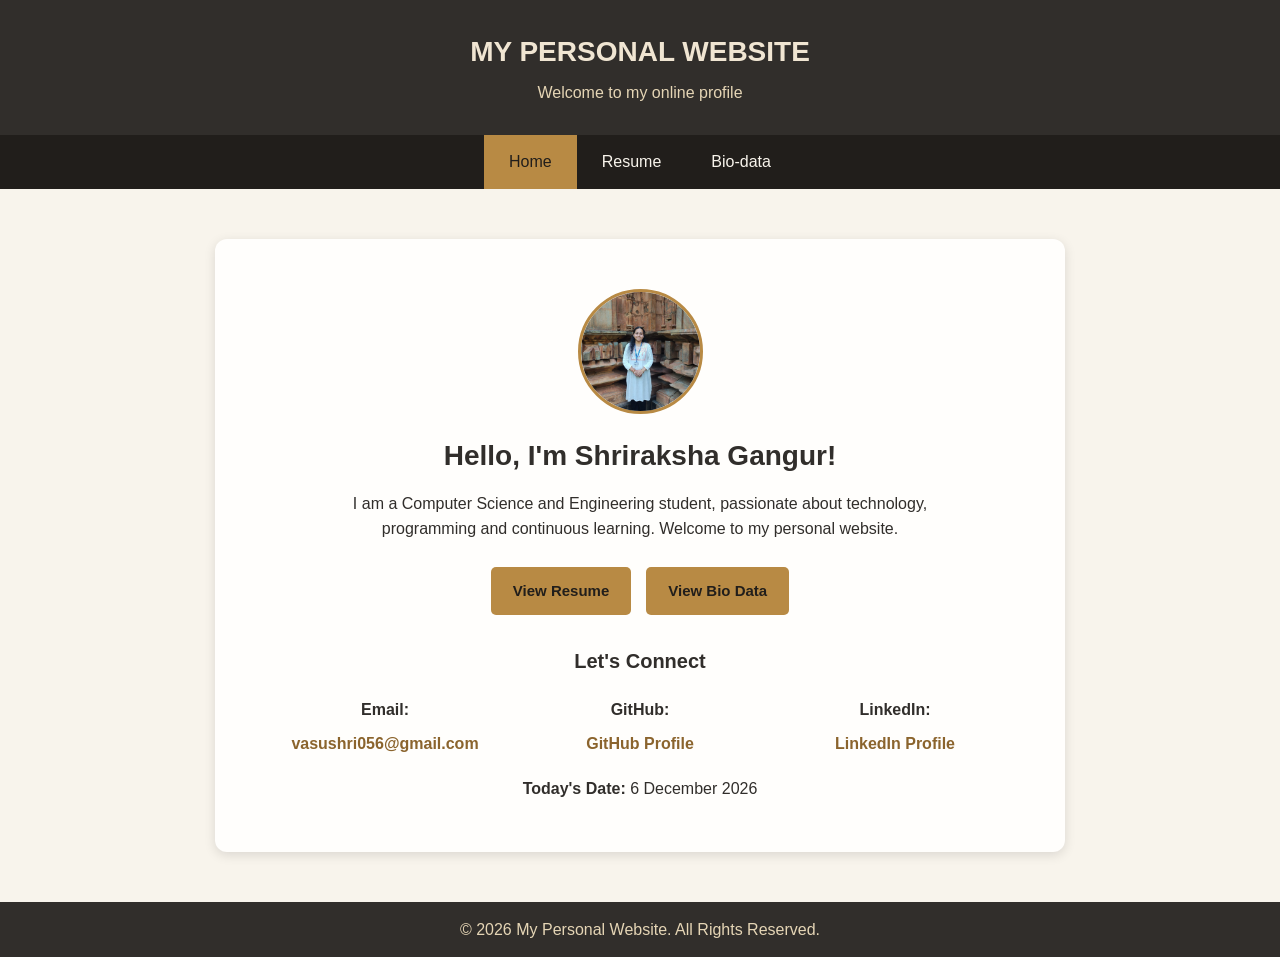
==== index.html @ 889406bf "Add files via upload" ====
<!DOCTYPE html>
<html lang="en">
<head>
    <meta charset="UTF-8">
    <meta name="viewport" content="width=device-width, initial-scale=1.0">
    <title>My Personal Website</title>
    <link rel="stylesheet" href="style.css">
    <script src="script.js" defer></script>
</head>

<body>

    <!-- Header -->
    <header>
        <h1>MY PERSONAL WEBSITE</h1>
        <p>Welcome to my online profile</p>
    </header>

    <!-- Navigation Bar -->
    <nav>
        <a href="index.html" aria-current="page">Home</a>
        <a href="resume.html">Resume</a>
        <a href="biodata.html">Bio-data</a>
    </nav>

    <!-- Home Page Content -->
    <main class="home-container">

        <!-- Profile Image -->
        <div class="profile-circle">
            <img src="shriraksha.jpeg" alt="Shriraksha Gangur">
        </div>

        <h2>Hello, I'm Shriraksha Gangur!</h2>

        <p class="intro">
            I am a Computer Science and Engineering student,
            passionate about technology, programming and
            continuous learning. Welcome to my personal website.
        </p>

        <!-- Navigation Buttons -->
        <div class="home-buttons">
            <a href="resume.html" class="secondary-button">
                View Resume
            </a>

            <a href="biodata.html" class="secondary-button">
                View Bio Data
            </a>
        </div>

       
<!-- Contact Section -->
<div class="contact-section">

    <h3>Let's Connect</h3>

    <div class="contact-links">

        <!-- Email -->
        <div class="contact-item">
            <b>Email:</b>
            <a href="https://mail.google.com/mail/?view=cm&fs=1&to=vasushri056@gmail.com"
               target="_blank"
               rel="noopener noreferrer">
                vasushri056@gmail.com
            </a>
        </div>

        <!-- GitHub -->
        <div class="contact-item">
            <b>GitHub:</b>
            <a href="https://github.com/ShrirakshaGangur06"
               target="_blank"
               rel="noopener noreferrer">
                GitHub Profile
            </a>
        </div>

        <!-- LinkedIn -->
        <div class="contact-item">
            <b>LinkedIn:</b>
            <a href="https://www.linkedin.com/in/Shriraksha-Gangur/"
               target="_blank"
               rel="noopener noreferrer">
                LinkedIn Profile
            </a>
        </div>

    </div>

</div>


        <!-- Date -->
        <p class="date-text">
            <b>Today's Date:</b> 25 November 2026
        </p>

    </main>

    <!-- Footer -->
    <footer>
        <p>&copy; 2026 My Personal Website. All Rights Reserved.</p>
    </footer>

</body>
</html>
---- style.css ----
/* General Styling */
* {
    margin: 0;
    padding: 0;
    box-sizing: border-box;
}

body {
    font-family: Arial, Helvetica, sans-serif;
    background-color: #F8F4EC;
    color: #312E2B;
    line-height: 1.6;
}

/* Header */
header {
    background-color: #312E2B;
    color: #F0E5D2;
    text-align: center;
    padding: 30px 15px;
}

header h1 {
    font-size: 28px;
    margin-bottom: 5px;
}

header p {
    color: #E5D5B5;
}

/* Navigation */
nav {
    background-color: #211E1B;
    display: flex;
    justify-content: center;
    flex-wrap: wrap;
}

nav a {
    color: #F8F4EC;
    text-decoration: none;
    padding: 14px 25px;
    transition: 0.3s;
}

nav a:hover,
nav a[aria-current="page"] {
    background-color: #B88A44;
    color: #211E1B;
}

/* Home Container */
.home-container {
    max-width: 850px;
    margin: 50px auto;
    padding: 50px 25px;
    text-align: center;
    background-color: #FFFEFC;
    border-radius: 12px;
    box-shadow: 0 3px 12px rgba(0, 0, 0, 0.12);
}

/* Profile Image */
.profile-circle {
    width: 125px;
    height: 125px;
    border-radius: 50%;
    overflow: hidden;
    margin: 0 auto 20px;
    border: 3px solid #B88A44;
}

.profile-circle img {
    width: 100%;
    height: 100%;
    object-fit: cover;
}

/* Introduction */
.home-container h2 {
    color: #312E2B;
    margin-bottom: 12px;
    font-size: 28px;
}

.intro {
    max-width: 600px;
    margin: 0 auto 25px;
}

/* Navigation Buttons */
.home-buttons {
    display: flex;
    justify-content: center;
    flex-wrap: wrap;
    gap: 15px;
    margin: 25px 0;
}

.secondary-button {
    background-color: #B88A44;
    color: #211E1B;
    border: none;
    padding: 12px 22px;
    border-radius: 5px;
    font-size: 15px;
    font-weight: bold;
    cursor: pointer;
    text-decoration: none;
    display: inline-block;
    transition: 0.3s;
}

.secondary-button:hover {
    background-color: #312E2B;
    color: #F8F4EC;
}


/* Contact Section */
.contact-section {
    margin: 30px auto 20px;
    width: 100%;
    text-align: center;
}

.contact-section h3 {
    color: #312E2B;
    margin-bottom: 20px;
    font-size: 20px;
}

/* Equal Distance Alignment */
.contact-links {
    display: grid;
    grid-template-columns: repeat(3, minmax(0, 1fr));
    gap: 15px;
    max-width: 750px;
    margin: 0 auto;
    align-items: start;
}

/* Individual Contact Items */
.contact-item {
    display: flex;
    flex-direction: column;
    align-items: center;
    text-align: center;
    gap: 8px;
    min-width: 0;
}

.contact-item b {
    color: #312E2B;
    font-size: 16px;
}

.contact-item a {
    color: #8B642D;
    font-weight: bold;
    text-decoration: none;
    overflow-wrap: anywhere;
}

.contact-item a:hover {
    color: #B88A44;
    text-decoration: underline;
}

/* Mobile Alignment */
@media (max-width: 600px) {
    .contact-links {
        grid-template-columns: 1fr;
        gap: 20px;
    }
}


/* Date */
.date-text {
    margin-top: 20px;
}

/* Footer */
footer {
    background-color: #312E2B;
    color: #E5D5B5;
    text-align: center;
    padding: 15px;
    margin-top: 40px;
}

/* Responsive Design */
@media (max-width: 768px) {

    .home-container {
        margin: 20px 15px;
        padding: 30px 15px;
    }

    nav a {
        padding: 12px 15px;
    }

    .contact-links {
        gap: 15px;
    }

    .home-container h2 {
        font-size: 23px;
    }
}



/* Resume Page - Screenshot Matching Design */

.resume-container {
    max-width: 950px;
    margin: 12px auto;
    padding: 30px;
    background-color: #FFFEFC;
    border-radius: 11px;
    box-shadow: 0 3px 15px rgba(0, 0, 0, 0.10);
    color: #333333;
}

/* Name */
.resume-name {
    text-align: center;
    font-size: 27px;
    margin: 0 0 45px;
    color: #333333;
}

/* Sections */
.resume-section {
    margin-bottom: 34px;
}

.resume-section h2 {
    font-size: 23px;
    color: #333333;
    border-bottom: 2px solid #B88A44;
    padding-bottom: 10px;
    margin-bottom: 15px;
}

.resume-section h3 {
    font-size: 17px;
    color: #333333;
    margin-top: 18px;
    margin-bottom: 7px;
}

.resume-section p {
    font-size: 16px;
    line-height: 1.6;
    margin-bottom: 10px;
}

/* Education Table */
.table-wrapper {
    width: 100%;
    overflow-x: auto;
}

.resume-section table {
    width: 100%;
    border-collapse: collapse;
    margin-top: 15px;
    font-size: 16px;
}

.resume-section th {
    background-color: #F0E5D2;
    color: #333333;
    font-weight: bold;
    text-align: left;
    padding: 15px 12px;
    border: 1px solid #DDDDDD;
}

.resume-section td {
    padding: 14px 12px;
    border: 1px solid #DDDDDD;
    text-align: left;
}

.resume-section tr:nth-child(even) {
    background-color: #FAF9F6;
}

/* Skills and Achievements */
.resume-section ul {
    padding-left: 25px;
}

.resume-section li {
    font-size: 16px;
    margin-bottom: 9px;
    line-height: 1.5;
}

/* Contact Details */
.resume-section a {
    color: #8B642D;
    text-decoration: none;
}

.resume-section a:hover {
    text-decoration: underline;
}

/* Print Button */
.resume-print {
    text-align: center;
    margin: 30px 0 10px;
}

.resume-print button {
    background-color: #B88A44;
    color: #211E1B;
    border: none;
    padding: 12px 24px;
    border-radius: 5px;
    font-size: 15px;
    font-weight: bold;
    cursor: pointer;
}

.resume-print button:hover {
    background-color: #312E2B;
    color: white;
}

/* Responsive */
@media (max-width: 768px) {
    .resume-container {
        margin: 12px;
        padding: 20px;
    }

    .resume-name {
        font-size: 23px;
        margin-bottom: 30px;
    }

    .resume-section h2 {
        font-size: 20px;
    }

    .resume-section table {
        min-width: 650px;
    }
}

/* PDF / Printing */
@media print {
    body {
        background: white;
    }

    header,
    nav,
    footer,
    .resume-print {
        display: none !important;
    }

    .resume-container {
        max-width: 100%;
        margin: 0;
        padding: 15px;
        box-shadow: none;
        border-radius: 0;
    }

    .resume-section {
        break-inside: avoid;
    }
}

/* Center Contact Details */
.resume-section.contact-details {
    text-align: center;
}

.resume-section.contact-details h2 {
    text-align: center;
}

.resume-section.contact-details p {
    text-align: center;
    margin: 12px 0;
}

.resume-section.contact-details a {
    color: #8B642D;
    text-decoration: none;
}

.resume-section.contact-details a:hover {
    text-decoration: underline;
}


/* Bio-data Page */

.biodata-container {
    max-width: 950px;
    margin: 12px auto;
    padding: 30px;
    background-color: #FFFEFC;
    border-radius: 11px;
    box-shadow: 0 3px 15px rgba(0, 0, 0, 0.10);
    color: #333333;
}

/* Personal Details Heading */

.biodata-title {
    text-align: center;
    font-size: 24px;
    color: #333333;
    margin-bottom: 25px;
    padding-bottom: 12px;
    border-bottom: 2px solid #B88A44;
}

/* Bio-data Table */

.biodata-table-wrapper {
    width: 100%;
    overflow-x: auto;
}

.biodata-table {
    width: 100%;
    border-collapse: collapse;
    font-size: 16px;
}

.biodata-table th {
    width: 30%;
    background-color: #F0E5D2;
    color: #333333;
    text-align: left;
    padding: 14px 12px;
    border: 1px solid #DDDDDD;
}

.biodata-table td {
    padding: 14px 12px;
    border: 1px solid #DDDDDD;
    text-align: left;
    color: #333333;
}

.biodata-table tr:nth-child(even) {
    background-color: #FAF9F6;
}

.biodata-table a {
    color: #8B642D;
    text-decoration: none;
}

.biodata-table a:hover {
    text-decoration: underline;
}

/* Declaration */

.biodata-declaration {
    margin-top: 35px;
}

.biodata-declaration h2 {
    font-size: 22px;
    color: #333333;
    border-bottom: 2px solid #B88A44;
    padding-bottom: 10px;
    margin-bottom: 15px;
}

.biodata-declaration p {
    font-size: 16px;
    line-height: 1.7;
    margin-bottom: 12px;
}

/* Place, Date and Signature */

.biodata-signature {
    margin-top: 25px;
}

.biodata-signature p {
    margin-bottom: 10px;
}

.signature-image {
    display: flex;
    align-items: center;
    gap: 12px;
    margin-top: 10px;
}

.signature-image img {
    object-fit: contain;
    max-width: 100px;
}

/* Print Button */

.biodata-print {
    text-align: center;
    margin: 30px 0 10px;
}

.biodata-print button {
    background-color: #B88A44;
    color: #211E1B;
    border: none;
    padding: 12px 24px;
    border-radius: 5px;
    font-size: 15px;
    font-weight: bold;
    cursor: pointer;
    transition: 0.3s;
}

.biodata-print button:hover {
    background-color: #312E2B;
    color: white;
}

/* Mobile Responsive */

@media (max-width: 768px) {

    .biodata-container {
        margin: 12px;
        padding: 20px;
    }

    .biodata-title {
        font-size: 21px;
    }

    .biodata-table {
        min-width: 550px;
    }

}

/* Print / Save as PDF */

@media print {

    body {
        background: white;
    }

    header,
    nav,
    footer,
    .biodata-print {
        display: none !important;
    }

    .biodata-container {
        max-width: 100%;
        margin: 0;
        padding: 15px;
        box-shadow: none;
        border-radius: 0;
    }

    .biodata-declaration {
        break-inside: avoid;
    }

}


.contact-details a,
.resume-section a,
.biodata-table a {
    color: #8B642D;
    text-decoration: none;
    font-weight: bold;
}

.contact-details a:hover,
.resume-section a:hover,
.biodata-table a:hover {
    color: #B88A44;
    text-decoration: underline;
    cursor: pointer;
}
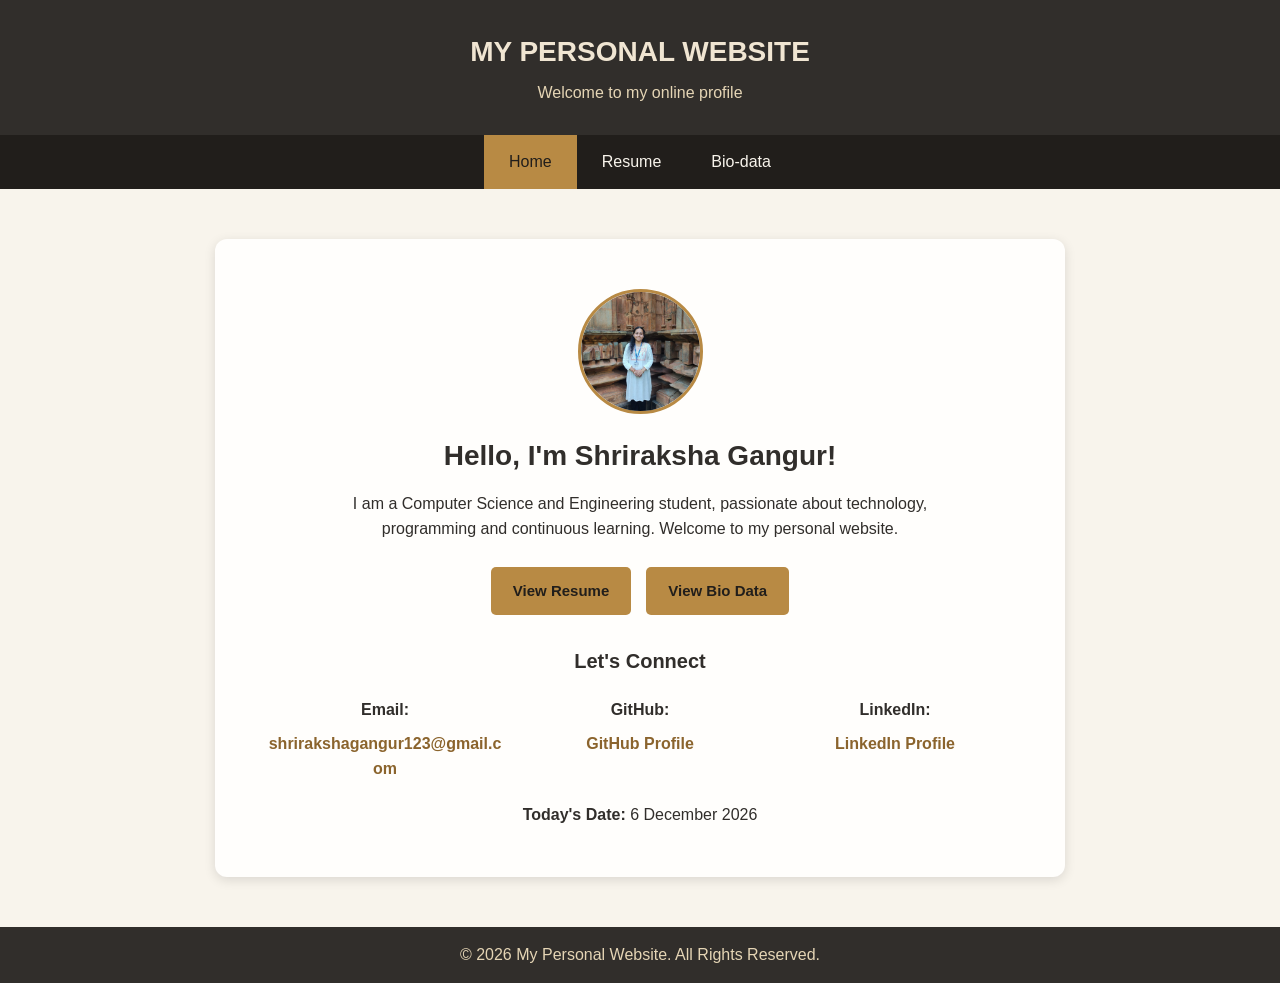
==== commit fcff7483: "updated" ====
--- a/index.html
+++ b/index.html
@@ -62,10 +62,10 @@
         <!-- Email -->
         <div class="contact-item">
             <b>Email:</b>
-            <a href="https://mail.google.com/mail/?view=cm&fs=1&to=vasushri056@gmail.com"
+            <a href="https://mail.google.com/mail/?view=cm&fs=1&to=shrirakshagangur123@gmail.com.com"
                target="_blank"
                rel="noopener noreferrer">
-                vasushri056@gmail.com
+                shrirakshagangur123@gmail.com
             </a>
         </div>
 
